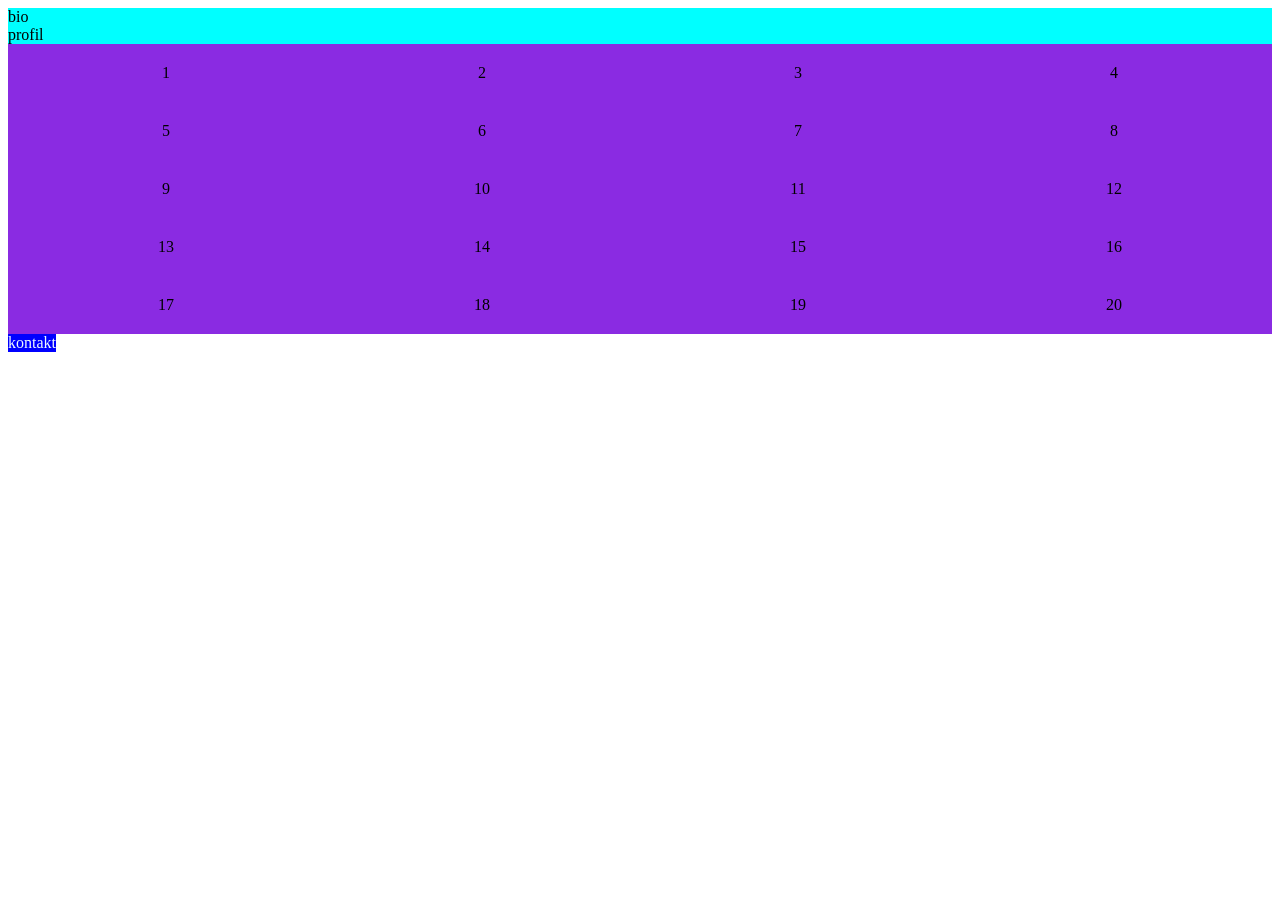
==== index.html @ 769394e2 "added css files and worked on the body" ====
<!doctype html>
<html lang="en">
    <head>
        <meta charset="UTF-8" />
        <meta name="viewport" content="width=device-width, initial-scale=1.0" />
        <title>Quiz App</title>
        <script src="script.js"></script>
        <link rel="stylesheet" href="style.css" />
    </head>

    <body>
        <header>
            <nav>
                <div>bio</div>
                <div>profil</div>
            </nav>
        </header>
        <main>
            <div class="card">1</div>
            <div class="card">2</div>
            <div class="card">3</div>
            <div class="card">4</div>
            <div class="card">5</div>
            <div class="card">6</div>
            <div class="card">7</div>
            <div class="card">8</div>
            <div class="card">9</div>
            <div class="card">10</div>
            <div class="card">11</div>
            <div class="card">12</div>
            <div class="card">13</div>
            <div class="card">14</div>
            <div class="card">15</div>
            <div class="card">16</div>
            <div class="card">17</div>
            <div class="card">18</div>
            <div class="card">19</div>
            <div class="card">20</div>
        </main>
        <footer><div>kontakt</div></footer>
    </body>
</html>
---- style.css ----
header {
    background-color: aqua;
}

main {
    display: grid;
    grid-template-columns: 1fr 1fr 1fr 1fr;

    background-color: blueviolet;
}
.card {
    text-align: center;
    justify-content: center;
    align-items: center;
    padding: 20px;
}
footer {
    display: grid;
    justify-content: center;
    width: fit-content;
    text-align: center;
    color: aliceblue;
    background-color: blue;
}
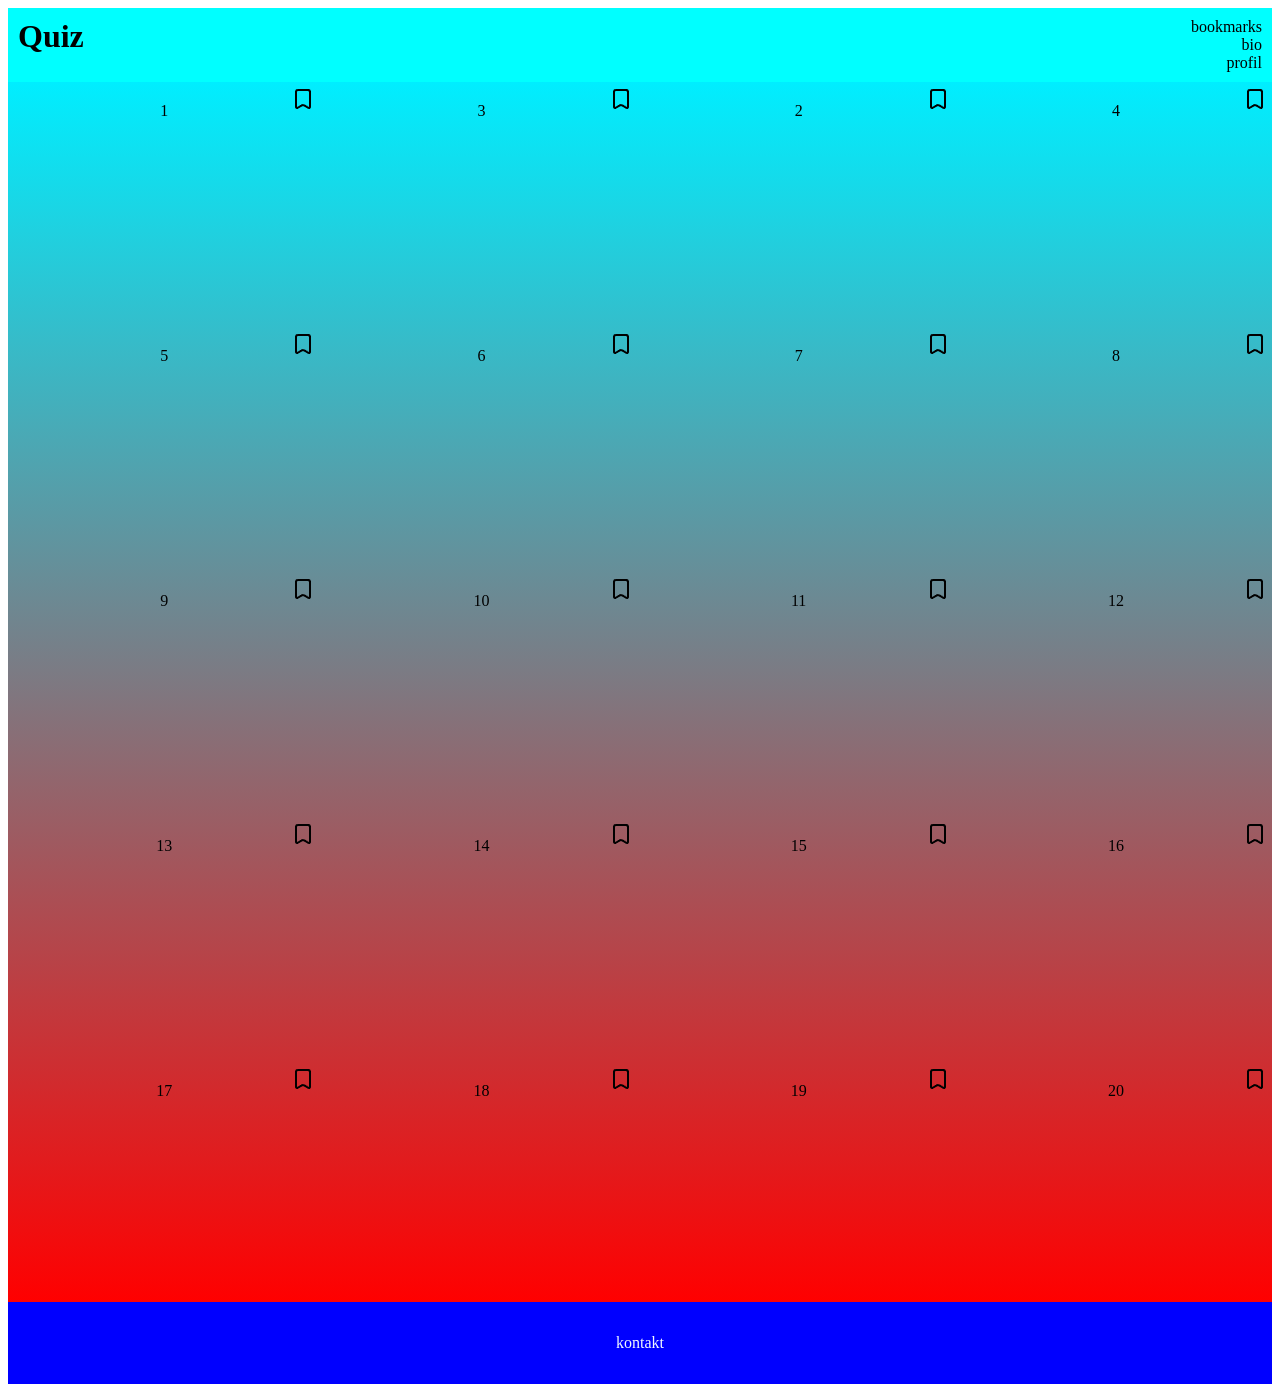
==== commit e39615d2: "branch commit 1" ====
--- a/index.html
+++ b/index.html
@@ -10,32 +10,58 @@
 
     <body>
         <header>
+            <h1>Quiz</h1>
             <nav>
+                <div>bookmarks</div>
                 <div>bio</div>
                 <div>profil</div>
             </nav>
         </header>
         <main>
-            <div class="card">1</div>
-            <div class="card">2</div>
-            <div class="card">3</div>
-            <div class="card">4</div>
-            <div class="card">5</div>
-            <div class="card">6</div>
-            <div class="card">7</div>
-            <div class="card">8</div>
-            <div class="card">9</div>
-            <div class="card">10</div>
-            <div class="card">11</div>
-            <div class="card">12</div>
-            <div class="card">13</div>
-            <div class="card">14</div>
-            <div class="card">15</div>
-            <div class="card">16</div>
-            <div class="card">17</div>
-            <div class="card">18</div>
-            <div class="card">19</div>
-            <div class="card">20</div>
+            <div class="card">
+                1 <img src="./assests/bookmark.png" alt="" />
+            </div>
+            <div class="card">3<img src="./assests/bookmark.png" alt="" /></div>
+            <div class="card">2<img src="./assests/bookmark.png" alt="" /></div>
+            <div class="card">4<img src="./assests/bookmark.png" alt="" /></div>
+            <div class="card">5<img src="./assests/bookmark.png" alt="" /></div>
+            <div class="card">6<img src="./assests/bookmark.png" alt="" /></div>
+            <div class="card">7<img src="./assests/bookmark.png" alt="" /></div>
+            <div class="card">8<img src="./assests/bookmark.png" alt="" /></div>
+            <div class="card">9<img src="./assests/bookmark.png" alt="" /></div>
+            <div class="card">
+                10<img src="./assests/bookmark.png" alt="" />
+            </div>
+            <div class="card">
+                11<img src="./assests/bookmark.png" alt="" />
+            </div>
+            <div class="card">
+                12<img src="./assests/bookmark.png" alt="" />
+            </div>
+            <div class="card">
+                13<img src="./assests/bookmark.png" alt="" />
+            </div>
+            <div class="card">
+                14<img src="./assests/bookmark.png" alt="" />
+            </div>
+            <div class="card">
+                15<img src="./assests/bookmark.png" alt="" />
+            </div>
+            <div class="card">
+                16<img src="./assests/bookmark.png" alt="" />
+            </div>
+            <div class="card">
+                17<img src="./assests/bookmark.png" alt="" />
+            </div>
+            <div class="card">
+                18<img src="./assests/bookmark.png" alt="" />
+            </div>
+            <div class="card">
+                19<img src="./assests/bookmark.png" alt="" />
+            </div>
+            <div class="card">
+                20<img src="./assests/bookmark.png" alt="" />
+            </div>
         </main>
         <footer><div>kontakt</div></footer>
     </body>
--- a/style.css
+++ b/style.css
@@ -1,24 +1,2 @@
-header {
-    background-color: aqua;
-}
-
-main {
-    display: grid;
-    grid-template-columns: 1fr 1fr 1fr 1fr;
-
-    background-color: blueviolet;
-}
-.card {
-    text-align: center;
-    justify-content: center;
-    align-items: center;
-    padding: 20px;
-}
-footer {
-    display: grid;
-    justify-content: center;
-    width: fit-content;
-    text-align: center;
-    color: aliceblue;
-    background-color: blue;
-}
+@import "global.css";
+@import "bio.css";
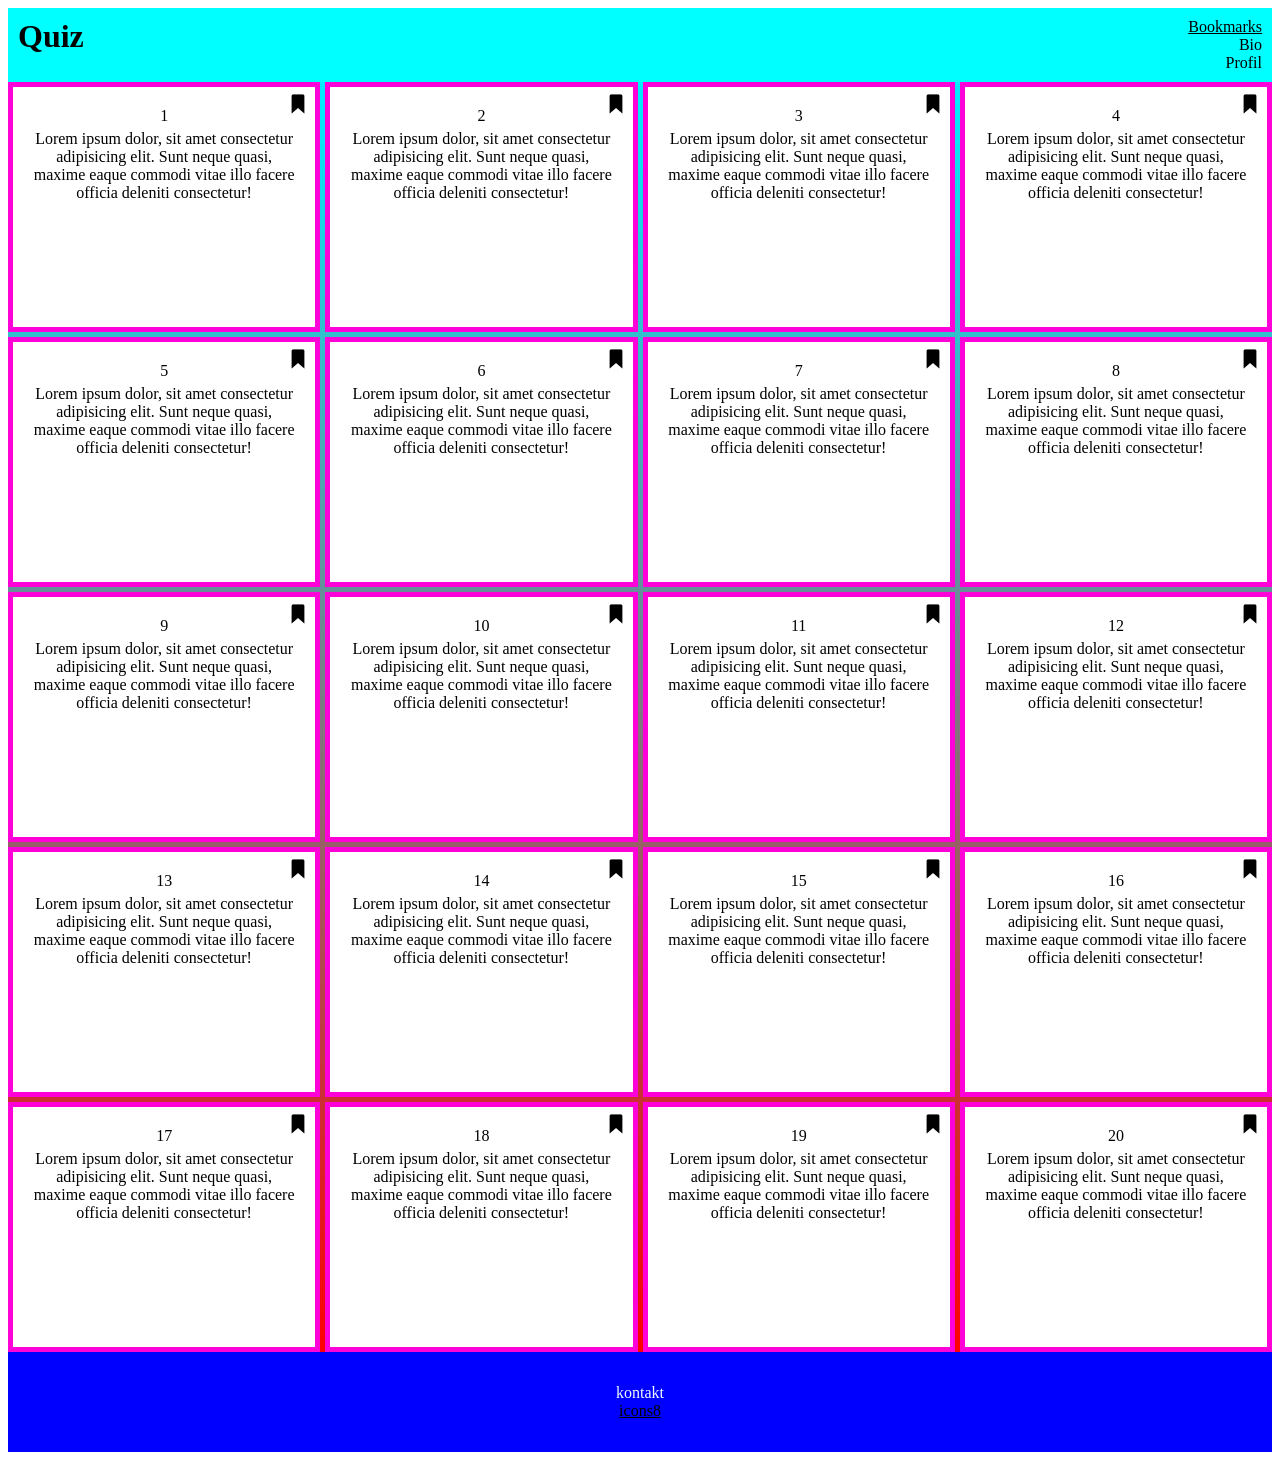
==== commit be5dcdda: "lorem ipsum" ====
--- a/index.html
+++ b/index.html
@@ -12,57 +12,197 @@
         <header>
             <h1>Quiz</h1>
             <nav>
-                <div>bookmarks</div>
-                <div>bio</div>
-                <div>profil</div>
+                <a href="./bookmarks.html">Bookmarks</a>
+
+                <div>Bio</div>
+                <div>Profil</div>
             </nav>
         </header>
         <main>
             <div class="card">
-                1 <img src="./assests/bookmark.png" alt="" />
-            </div>
-            <div class="card">3<img src="./assests/bookmark.png" alt="" /></div>
-            <div class="card">2<img src="./assests/bookmark.png" alt="" /></div>
-            <div class="card">4<img src="./assests/bookmark.png" alt="" /></div>
-            <div class="card">5<img src="./assests/bookmark.png" alt="" /></div>
-            <div class="card">6<img src="./assests/bookmark.png" alt="" /></div>
-            <div class="card">7<img src="./assests/bookmark.png" alt="" /></div>
-            <div class="card">8<img src="./assests/bookmark.png" alt="" /></div>
-            <div class="card">9<img src="./assests/bookmark.png" alt="" /></div>
-            <div class="card">
-                10<img src="./assests/bookmark.png" alt="" />
-            </div>
-            <div class="card">
-                11<img src="./assests/bookmark.png" alt="" />
-            </div>
-            <div class="card">
-                12<img src="./assests/bookmark.png" alt="" />
-            </div>
-            <div class="card">
-                13<img src="./assests/bookmark.png" alt="" />
-            </div>
-            <div class="card">
-                14<img src="./assests/bookmark.png" alt="" />
-            </div>
-            <div class="card">
-                15<img src="./assests/bookmark.png" alt="" />
-            </div>
-            <div class="card">
-                16<img src="./assests/bookmark.png" alt="" />
-            </div>
-            <div class="card">
-                17<img src="./assests/bookmark.png" alt="" />
-            </div>
-            <div class="card">
-                18<img src="./assests/bookmark.png" alt="" />
-            </div>
-            <div class="card">
-                19<img src="./assests/bookmark.png" alt="" />
-            </div>
-            <div class="card">
-                20<img src="./assests/bookmark.png" alt="" />
+                1
+                <div>
+                    Lorem ipsum dolor, sit amet consectetur adipisicing elit.
+                    Sunt neque quasi, maxime eaque commodi vitae illo facere
+                    officia deleniti consectetur!
+                </div>
+                <img src="./assets/icons8-lesezeichen-24.png" alt="" />
+            </div>
+            <div class="card">
+                2
+                <div>
+                    Lorem ipsum dolor, sit amet consectetur adipisicing elit.
+                    Sunt neque quasi, maxime eaque commodi vitae illo facere
+                    officia deleniti consectetur!
+                </div>
+                <img src="./assets/icons8-lesezeichen-24.png" alt="" />
+            </div>
+            <div class="card">
+                3
+                <div>
+                    Lorem ipsum dolor, sit amet consectetur adipisicing elit.
+                    Sunt neque quasi, maxime eaque commodi vitae illo facere
+                    officia deleniti consectetur!
+                </div>
+                <img src="./assets/icons8-lesezeichen-24.png" alt="" />
+            </div>
+            <div class="card">
+                4
+                <div>
+                    Lorem ipsum dolor, sit amet consectetur adipisicing elit.
+                    Sunt neque quasi, maxime eaque commodi vitae illo facere
+                    officia deleniti consectetur!
+                </div>
+                <img src="./assets/icons8-lesezeichen-24.png" alt="" />
+            </div>
+            <div class="card">
+                5
+                <div>
+                    Lorem ipsum dolor, sit amet consectetur adipisicing elit.
+                    Sunt neque quasi, maxime eaque commodi vitae illo facere
+                    officia deleniti consectetur!
+                </div>
+                <img src="./assets/icons8-lesezeichen-24.png" alt="" />
+            </div>
+            <div class="card">
+                6
+                <div>
+                    Lorem ipsum dolor, sit amet consectetur adipisicing elit.
+                    Sunt neque quasi, maxime eaque commodi vitae illo facere
+                    officia deleniti consectetur!
+                </div>
+                <img src="./assets/icons8-lesezeichen-24.png" alt="" />
+            </div>
+            <div class="card">
+                7
+                <div>
+                    Lorem ipsum dolor, sit amet consectetur adipisicing elit.
+                    Sunt neque quasi, maxime eaque commodi vitae illo facere
+                    officia deleniti consectetur!
+                </div>
+                <img src="./assets/icons8-lesezeichen-24.png" alt="" />
+            </div>
+            <div class="card">
+                8
+                <div>
+                    Lorem ipsum dolor, sit amet consectetur adipisicing elit.
+                    Sunt neque quasi, maxime eaque commodi vitae illo facere
+                    officia deleniti consectetur!
+                </div>
+                <img src="./assets/icons8-lesezeichen-24.png" alt="" />
+            </div>
+            <div class="card">
+                9
+                <div>
+                    Lorem ipsum dolor, sit amet consectetur adipisicing elit.
+                    Sunt neque quasi, maxime eaque commodi vitae illo facere
+                    officia deleniti consectetur!
+                </div>
+                <img src="./assets/icons8-lesezeichen-24.png" alt="" />
+            </div>
+            <div class="card">
+                10
+                <div>
+                    Lorem ipsum dolor, sit amet consectetur adipisicing elit.
+                    Sunt neque quasi, maxime eaque commodi vitae illo facere
+                    officia deleniti consectetur!
+                </div>
+                <img src="./assets/icons8-lesezeichen-24.png" alt="" />
+            </div>
+            <div class="card">
+                11
+                <div>
+                    Lorem ipsum dolor, sit amet consectetur adipisicing elit.
+                    Sunt neque quasi, maxime eaque commodi vitae illo facere
+                    officia deleniti consectetur!
+                </div>
+                <img src="./assets/icons8-lesezeichen-24.png" alt="" />
+            </div>
+            <div class="card">
+                12
+                <div>
+                    Lorem ipsum dolor, sit amet consectetur adipisicing elit.
+                    Sunt neque quasi, maxime eaque commodi vitae illo facere
+                    officia deleniti consectetur!
+                </div>
+                <img src="./assets/icons8-lesezeichen-24.png" alt="" />
+            </div>
+            <div class="card">
+                13
+                <div>
+                    Lorem ipsum dolor, sit amet consectetur adipisicing elit.
+                    Sunt neque quasi, maxime eaque commodi vitae illo facere
+                    officia deleniti consectetur!
+                </div>
+                <img src="./assets/icons8-lesezeichen-24.png" alt="" />
+            </div>
+            <div class="card">
+                14
+                <div>
+                    Lorem ipsum dolor, sit amet consectetur adipisicing elit.
+                    Sunt neque quasi, maxime eaque commodi vitae illo facere
+                    officia deleniti consectetur!
+                </div>
+                <img src="./assets/icons8-lesezeichen-24.png" alt="" />
+            </div>
+            <div class="card">
+                15
+                <div>
+                    Lorem ipsum dolor, sit amet consectetur adipisicing elit.
+                    Sunt neque quasi, maxime eaque commodi vitae illo facere
+                    officia deleniti consectetur!
+                </div>
+                <img src="./assets/icons8-lesezeichen-24.png" alt="" />
+            </div>
+            <div class="card">
+                16
+                <div>
+                    Lorem ipsum dolor, sit amet consectetur adipisicing elit.
+                    Sunt neque quasi, maxime eaque commodi vitae illo facere
+                    officia deleniti consectetur!
+                </div>
+                <img src="./assets/icons8-lesezeichen-24.png" alt="" />
+            </div>
+            <div class="card">
+                17
+                <div>
+                    Lorem ipsum dolor, sit amet consectetur adipisicing elit.
+                    Sunt neque quasi, maxime eaque commodi vitae illo facere
+                    officia deleniti consectetur!
+                </div>
+                <img src="./assets/icons8-lesezeichen-24.png" alt="" />
+            </div>
+            <div class="card">
+                18
+                <div>
+                    Lorem ipsum dolor, sit amet consectetur adipisicing elit.
+                    Sunt neque quasi, maxime eaque commodi vitae illo facere
+                    officia deleniti consectetur!
+                </div>
+                <img src="./assets/icons8-lesezeichen-24.png" alt="" />
+            </div>
+            <div class="card">
+                19
+                <div>
+                    Lorem ipsum dolor, sit amet consectetur adipisicing elit.
+                    Sunt neque quasi, maxime eaque commodi vitae illo facere
+                    officia deleniti consectetur!
+                </div>
+                <img src="./assets/icons8-lesezeichen-24.png" alt="" />
+            </div>
+            <div class="card">
+                20
+                <div>
+                    Lorem ipsum dolor, sit amet consectetur adipisicing elit.
+                    Sunt neque quasi, maxime eaque commodi vitae illo facere
+                    officia deleniti consectetur!
+                </div>
+                <img src="./assets/icons8-lesezeichen-24.png" alt="" />
             </div>
         </main>
-        <footer><div>kontakt</div></footer>
+        <footer>
+            <div>kontakt</div>
+            <a href="https://icons8.de/">icons8</a>
+        </footer>
     </body>
 </html>
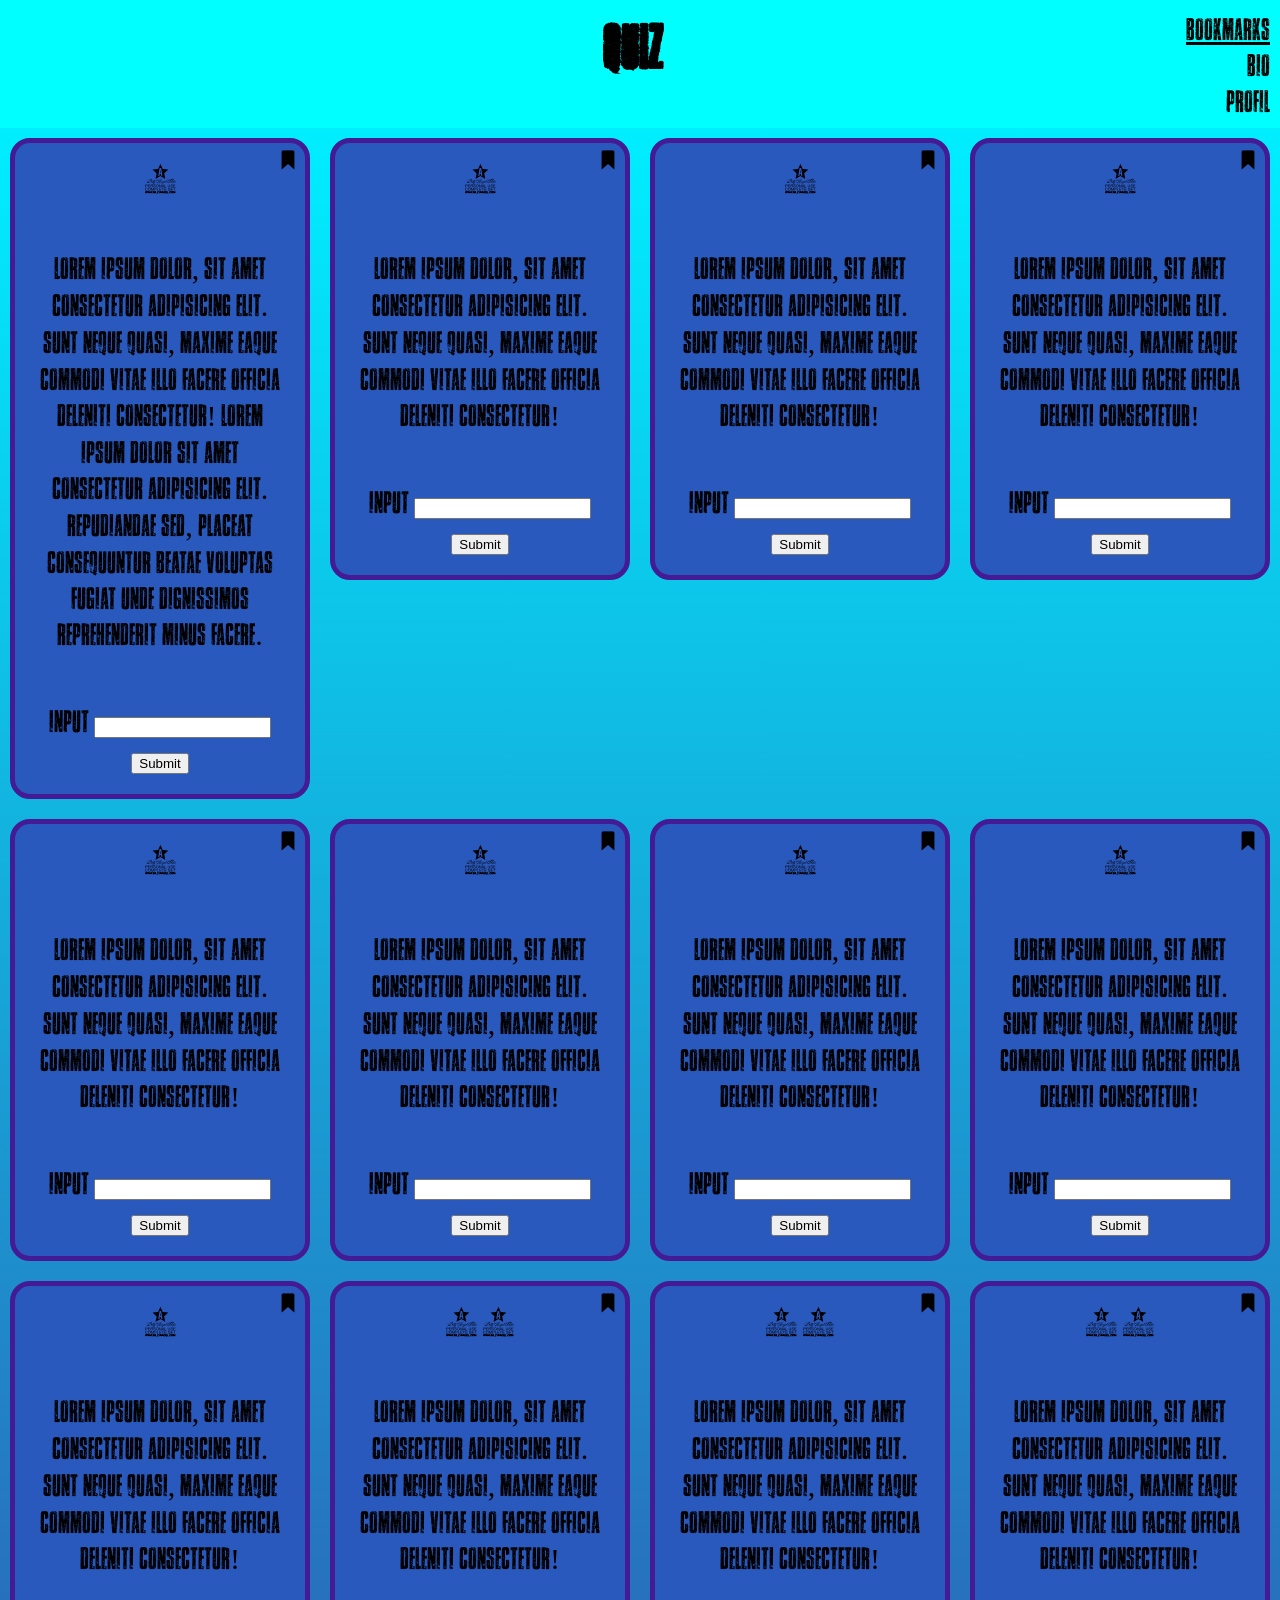
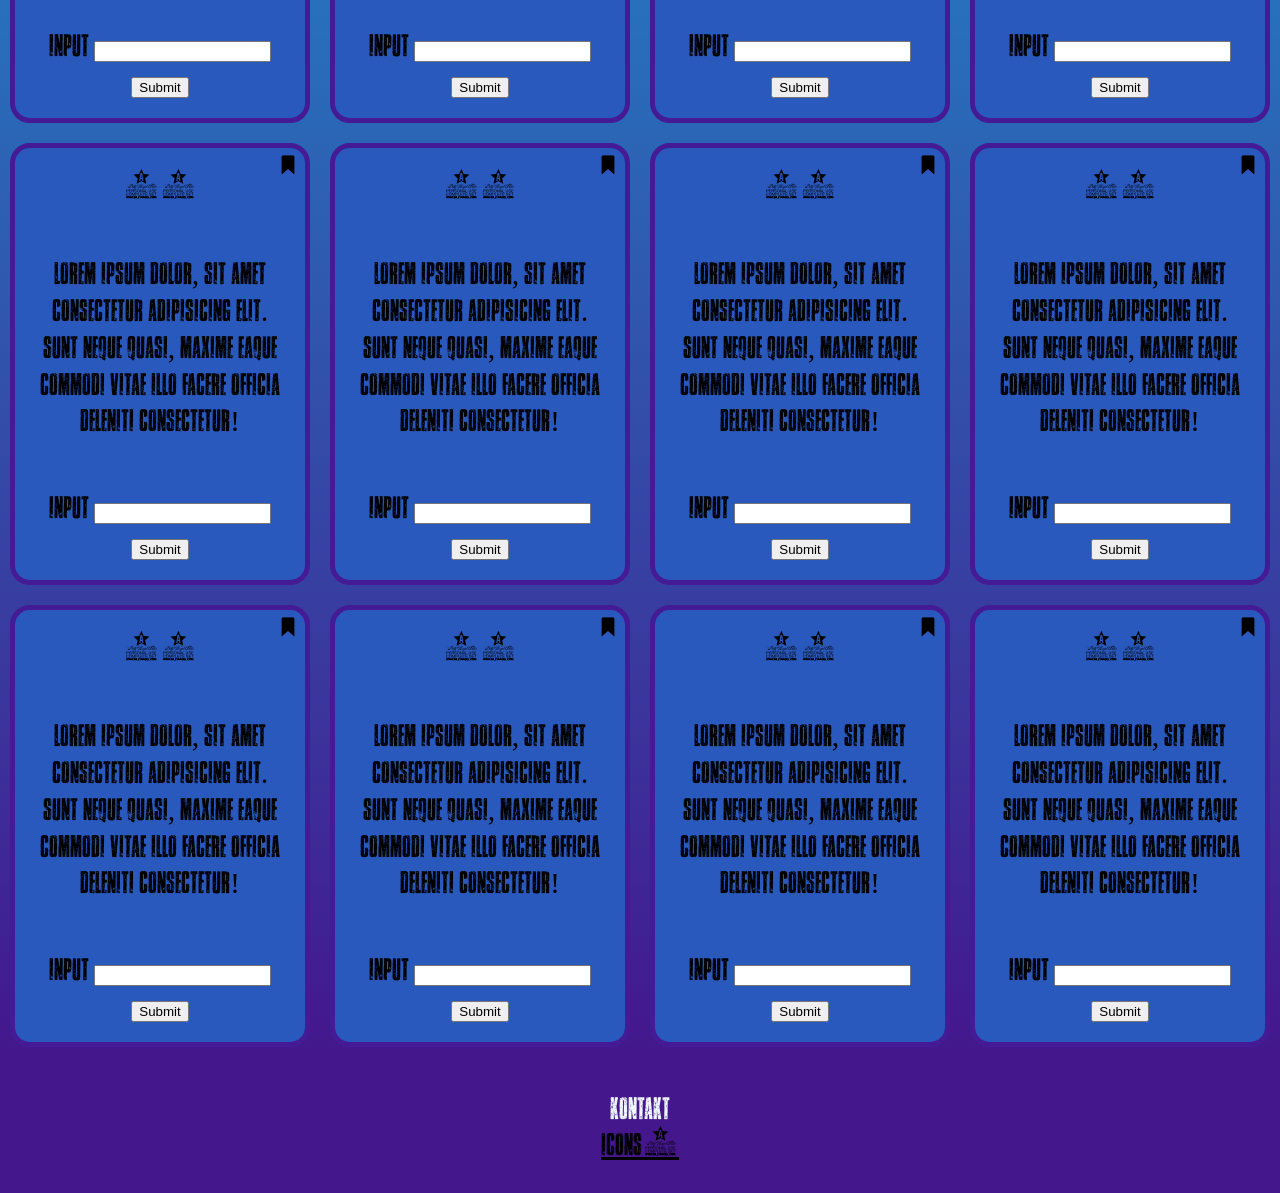
==== commit 64282b34: "test font" ====
--- a/index.html
+++ b/index.html
@@ -24,9 +24,21 @@
                 <div>
                     Lorem ipsum dolor, sit amet consectetur adipisicing elit.
                     Sunt neque quasi, maxime eaque commodi vitae illo facere
-                    officia deleniti consectetur!
-                </div>
-                <img src="./assets/icons8-lesezeichen-24.png" alt="" />
+                    officia deleniti consectetur! Lorem ipsum dolor sit amet
+                    consectetur adipisicing elit. Repudiandae sed, placeat
+                    consequuntur beatae voluptas fugiat unde dignissimos
+                    reprehenderit minus facere.
+                </div>
+                <form action="submit">
+                    <label for="input">Input</label> <input type="text" />
+                    <button class="btnAnswer">Submit</button>
+                </form>
+
+                <img
+                    class="marked"
+                    src="./assets/icons8-lesezeichen-24.png"
+                    alt=""
+                />
             </div>
             <div class="card">
                 2
@@ -35,7 +47,15 @@
                     Sunt neque quasi, maxime eaque commodi vitae illo facere
                     officia deleniti consectetur!
                 </div>
-                <img src="./assets/icons8-lesezeichen-24.png" alt="" />
+                <form action="submit">
+                    <label for="input">Input</label> <input type="text" />
+                    <button class="btnAnswer">Submit</button>
+                </form>
+                <img
+                    class="marked"
+                    src="./assets/icons8-lesezeichen-24.png"
+                    alt=""
+                />
             </div>
             <div class="card">
                 3
@@ -44,7 +64,15 @@
                     Sunt neque quasi, maxime eaque commodi vitae illo facere
                     officia deleniti consectetur!
                 </div>
-                <img src="./assets/icons8-lesezeichen-24.png" alt="" />
+                <form action="submit">
+                    <label for="input">Input</label> <input type="text" />
+                    <button class="btnAnswer">Submit</button>
+                </form>
+                <img
+                    class="marked"
+                    src="./assets/icons8-lesezeichen-24.png"
+                    alt=""
+                />
             </div>
             <div class="card">
                 4
@@ -53,7 +81,15 @@
                     Sunt neque quasi, maxime eaque commodi vitae illo facere
                     officia deleniti consectetur!
                 </div>
-                <img src="./assets/icons8-lesezeichen-24.png" alt="" />
+                <form action="submit">
+                    <label for="input">Input</label> <input type="text" />
+                    <button class="btnAnswer">Submit</button>
+                </form>
+                <img
+                    class="marked"
+                    src="./assets/icons8-lesezeichen-24.png"
+                    alt=""
+                />
             </div>
             <div class="card">
                 5
@@ -62,7 +98,15 @@
                     Sunt neque quasi, maxime eaque commodi vitae illo facere
                     officia deleniti consectetur!
                 </div>
-                <img src="./assets/icons8-lesezeichen-24.png" alt="" />
+                <form action="submit">
+                    <label for="input">Input</label> <input type="text" />
+                    <button class="btnAnswer">Submit</button>
+                </form>
+                <img
+                    class="marked"
+                    src="./assets/icons8-lesezeichen-24.png"
+                    alt=""
+                />
             </div>
             <div class="card">
                 6
@@ -71,7 +115,15 @@
                     Sunt neque quasi, maxime eaque commodi vitae illo facere
                     officia deleniti consectetur!
                 </div>
-                <img src="./assets/icons8-lesezeichen-24.png" alt="" />
+                <form action="submit">
+                    <label for="input">Input</label> <input type="text" />
+                    <button class="btnAnswer">Submit</button>
+                </form>
+                <img
+                    class="marked"
+                    src="./assets/icons8-lesezeichen-24.png"
+                    alt=""
+                />
             </div>
             <div class="card">
                 7
@@ -80,7 +132,15 @@
                     Sunt neque quasi, maxime eaque commodi vitae illo facere
                     officia deleniti consectetur!
                 </div>
-                <img src="./assets/icons8-lesezeichen-24.png" alt="" />
+                <form action="submit">
+                    <label for="input">Input</label> <input type="text" />
+                    <button class="btnAnswer">Submit</button>
+                </form>
+                <img
+                    class="marked"
+                    src="./assets/icons8-lesezeichen-24.png"
+                    alt=""
+                />
             </div>
             <div class="card">
                 8
@@ -89,7 +149,15 @@
                     Sunt neque quasi, maxime eaque commodi vitae illo facere
                     officia deleniti consectetur!
                 </div>
-                <img src="./assets/icons8-lesezeichen-24.png" alt="" />
+                <form action="submit">
+                    <label for="input">Input</label> <input type="text" />
+                    <button class="btnAnswer">Submit</button>
+                </form>
+                <img
+                    class="marked"
+                    src="./assets/icons8-lesezeichen-24.png"
+                    alt=""
+                />
             </div>
             <div class="card">
                 9
@@ -98,7 +166,15 @@
                     Sunt neque quasi, maxime eaque commodi vitae illo facere
                     officia deleniti consectetur!
                 </div>
-                <img src="./assets/icons8-lesezeichen-24.png" alt="" />
+                <form action="submit">
+                    <label for="input">Input</label> <input type="text" />
+                    <button class="btnAnswer">Submit</button>
+                </form>
+                <img
+                    class="marked"
+                    src="./assets/icons8-lesezeichen-24.png"
+                    alt=""
+                />
             </div>
             <div class="card">
                 10
@@ -107,7 +183,15 @@
                     Sunt neque quasi, maxime eaque commodi vitae illo facere
                     officia deleniti consectetur!
                 </div>
-                <img src="./assets/icons8-lesezeichen-24.png" alt="" />
+                <form action="submit">
+                    <label for="input">Input</label> <input type="text" />
+                    <button class="btnAnswer">Submit</button>
+                </form>
+                <img
+                    class="marked"
+                    src="./assets/icons8-lesezeichen-24.png"
+                    alt=""
+                />
             </div>
             <div class="card">
                 11
@@ -116,7 +200,15 @@
                     Sunt neque quasi, maxime eaque commodi vitae illo facere
                     officia deleniti consectetur!
                 </div>
-                <img src="./assets/icons8-lesezeichen-24.png" alt="" />
+                <form action="submit">
+                    <label for="input">Input</label> <input type="text" />
+                    <button class="btnAnswer">Submit</button>
+                </form>
+                <img
+                    class="marked"
+                    src="./assets/icons8-lesezeichen-24.png"
+                    alt=""
+                />
             </div>
             <div class="card">
                 12
@@ -125,7 +217,15 @@
                     Sunt neque quasi, maxime eaque commodi vitae illo facere
                     officia deleniti consectetur!
                 </div>
-                <img src="./assets/icons8-lesezeichen-24.png" alt="" />
+                <form action="submit">
+                    <label for="input">Input</label> <input type="text" />
+                    <button class="btnAnswer">Submit</button>
+                </form>
+                <img
+                    class="marked"
+                    src="./assets/icons8-lesezeichen-24.png"
+                    alt=""
+                />
             </div>
             <div class="card">
                 13
@@ -134,7 +234,15 @@
                     Sunt neque quasi, maxime eaque commodi vitae illo facere
                     officia deleniti consectetur!
                 </div>
-                <img src="./assets/icons8-lesezeichen-24.png" alt="" />
+                <form action="submit">
+                    <label for="input">Input</label> <input type="text" />
+                    <button class="btnAnswer">Submit</button>
+                </form>
+                <img
+                    class="marked"
+                    src="./assets/icons8-lesezeichen-24.png"
+                    alt=""
+                />
             </div>
             <div class="card">
                 14
@@ -143,7 +251,15 @@
                     Sunt neque quasi, maxime eaque commodi vitae illo facere
                     officia deleniti consectetur!
                 </div>
-                <img src="./assets/icons8-lesezeichen-24.png" alt="" />
+                <form action="submit">
+                    <label for="input">Input</label> <input type="text" />
+                    <button class="btnAnswer">Submit</button>
+                </form>
+                <img
+                    class="marked"
+                    src="./assets/icons8-lesezeichen-24.png"
+                    alt=""
+                />
             </div>
             <div class="card">
                 15
@@ -152,7 +268,15 @@
                     Sunt neque quasi, maxime eaque commodi vitae illo facere
                     officia deleniti consectetur!
                 </div>
-                <img src="./assets/icons8-lesezeichen-24.png" alt="" />
+                <form action="submit">
+                    <label for="input">Input</label> <input type="text" />
+                    <button class="btnAnswer">Submit</button>
+                </form>
+                <img
+                    class="marked"
+                    src="./assets/icons8-lesezeichen-24.png"
+                    alt=""
+                />
             </div>
             <div class="card">
                 16
@@ -161,7 +285,15 @@
                     Sunt neque quasi, maxime eaque commodi vitae illo facere
                     officia deleniti consectetur!
                 </div>
-                <img src="./assets/icons8-lesezeichen-24.png" alt="" />
+                <form action="submit">
+                    <label for="input">Input</label> <input type="text" />
+                    <button class="btnAnswer">Submit</button>
+                </form>
+                <img
+                    class="marked"
+                    src="./assets/icons8-lesezeichen-24.png"
+                    alt=""
+                />
             </div>
             <div class="card">
                 17
@@ -170,7 +302,15 @@
                     Sunt neque quasi, maxime eaque commodi vitae illo facere
                     officia deleniti consectetur!
                 </div>
-                <img src="./assets/icons8-lesezeichen-24.png" alt="" />
+                <form action="submit">
+                    <label for="input">Input</label> <input type="text" />
+                    <button class="btnAnswer">Submit</button>
+                </form>
+                <img
+                    class="marked"
+                    src="./assets/icons8-lesezeichen-24.png"
+                    alt=""
+                />
             </div>
             <div class="card">
                 18
@@ -179,7 +319,15 @@
                     Sunt neque quasi, maxime eaque commodi vitae illo facere
                     officia deleniti consectetur!
                 </div>
-                <img src="./assets/icons8-lesezeichen-24.png" alt="" />
+                <form action="submit">
+                    <label for="input">Input</label> <input type="text" />
+                    <button class="btnAnswer">Submit</button>
+                </form>
+                <img
+                    class="marked"
+                    src="./assets/icons8-lesezeichen-24.png"
+                    alt=""
+                />
             </div>
             <div class="card">
                 19
@@ -188,7 +336,15 @@
                     Sunt neque quasi, maxime eaque commodi vitae illo facere
                     officia deleniti consectetur!
                 </div>
-                <img src="./assets/icons8-lesezeichen-24.png" alt="" />
+                <form action="submit">
+                    <label for="input">Input</label> <input type="text" />
+                    <button class="btnAnswer">Submit</button>
+                </form>
+                <img
+                    class="marked"
+                    src="./assets/icons8-lesezeichen-24.png"
+                    alt=""
+                />
             </div>
             <div class="card">
                 20
@@ -197,7 +353,15 @@
                     Sunt neque quasi, maxime eaque commodi vitae illo facere
                     officia deleniti consectetur!
                 </div>
-                <img src="./assets/icons8-lesezeichen-24.png" alt="" />
+                <form action="submit">
+                    <label for="input">Input</label> <input type="text" />
+                    <button class="btnAnswer">Submit</button>
+                </form>
+                <img
+                    class="marked"
+                    src="./assets/icons8-lesezeichen-24.png"
+                    alt=""
+                />
             </div>
         </main>
         <footer>
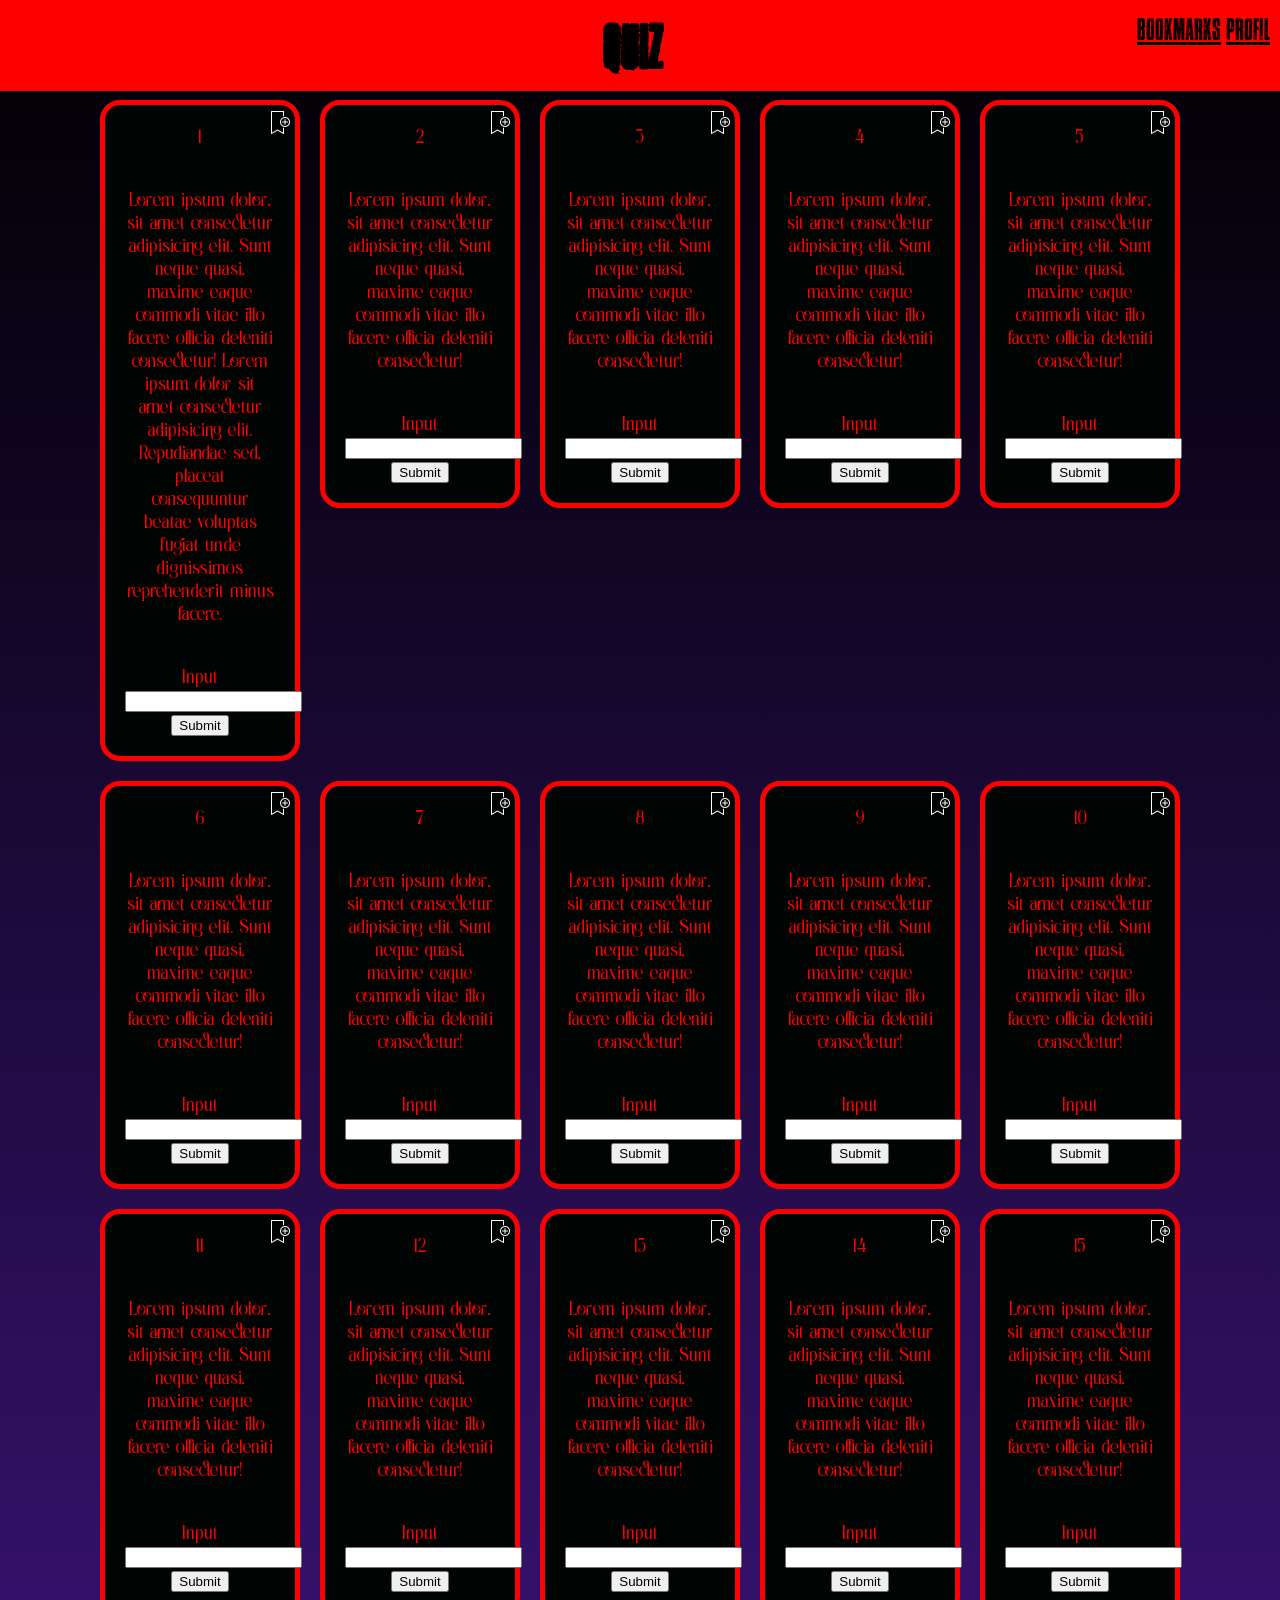
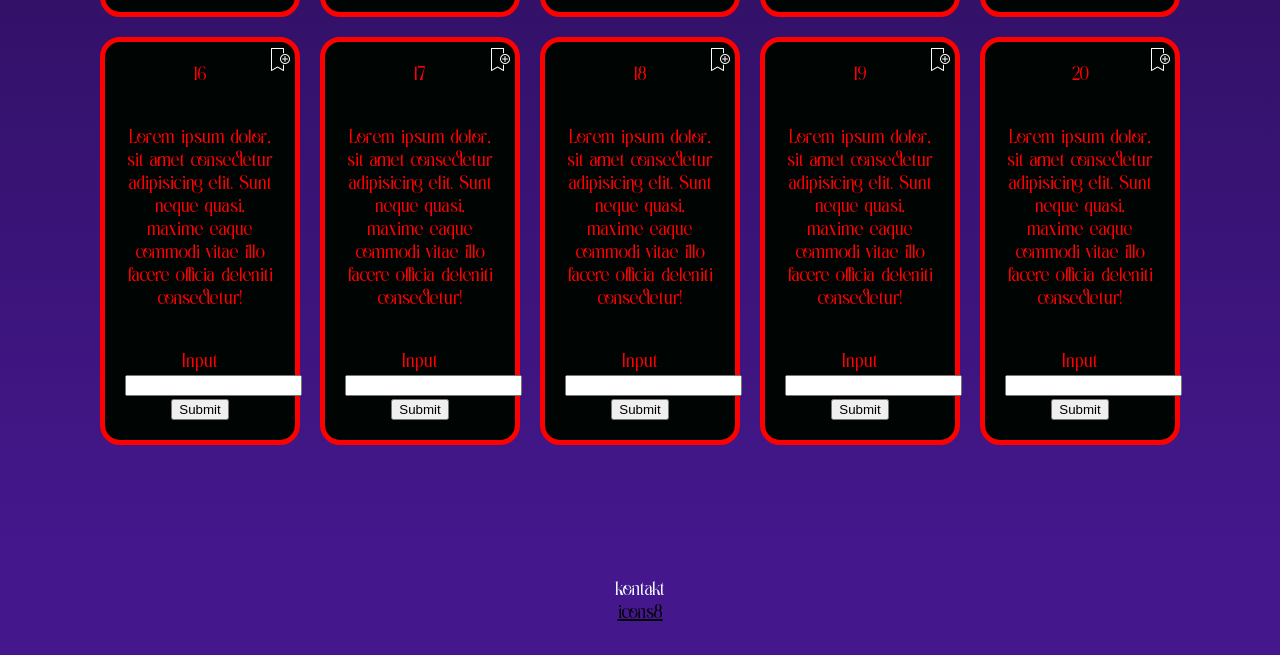
==== commit 4d6e2a47: "new styles and little js" ====
--- a/index.html
+++ b/index.html
@@ -4,7 +4,7 @@
         <meta charset="UTF-8" />
         <meta name="viewport" content="width=device-width, initial-scale=1.0" />
         <title>Quiz App</title>
-        <script src="script.js"></script>
+        <script src="script.js" defer></script>
         <link rel="stylesheet" href="style.css" />
     </head>
 
@@ -13,9 +13,8 @@
             <h1>Quiz</h1>
             <nav>
                 <a href="./bookmarks.html">Bookmarks</a>
-
-                <div>Bio</div>
-                <div>Profil</div>
+                <!-- <a href="./bio.html">Bio</a> -->
+                <a href="./profil.html">Profil</a>
             </nav>
         </header>
         <main>
@@ -29,15 +28,19 @@
                     consequuntur beatae voluptas fugiat unde dignissimos
                     reprehenderit minus facere.
                 </div>
-                <form action="submit">
-                    <label for="input">Input</label> <input type="text" />
-                    <button class="btnAnswer">Submit</button>
-                </form>
-
-                <img
-                    class="marked"
-                    src="./assets/icons8-lesezeichen-24.png"
-                    alt=""
+                <form action="submit" class="form">
+                    <label for="input">Input</label> <input type="text" />
+                    <button class="btnAnswer">Submit</button>
+                </form>
+                <img
+                    class="addBookmark"
+                    src="./assets/icons8-add-bookmark-50.png"
+                    alt="add bookmark"
+                />
+                <img
+                    class="marked"
+                    src="./assets/icons8-lesezeichen-24.png"
+                    alt="marked bookmark"
                 />
             </div>
             <div class="card">
@@ -47,10 +50,15 @@
                     Sunt neque quasi, maxime eaque commodi vitae illo facere
                     officia deleniti consectetur!
                 </div>
-                <form action="submit">
-                    <label for="input">Input</label> <input type="text" />
-                    <button class="btnAnswer">Submit</button>
-                </form>
+                <form action="submit" class="form">
+                    <label for="input">Input</label> <input type="text" />
+                    <button class="btnAnswer">Submit</button>
+                </form>
+                <img
+                    class="addBookmark"
+                    src="./assets/icons8-add-bookmark-50.png"
+                    alt="add bookmark"
+                />
                 <img
                     class="marked"
                     src="./assets/icons8-lesezeichen-24.png"
@@ -64,10 +72,15 @@
                     Sunt neque quasi, maxime eaque commodi vitae illo facere
                     officia deleniti consectetur!
                 </div>
-                <form action="submit">
-                    <label for="input">Input</label> <input type="text" />
-                    <button class="btnAnswer">Submit</button>
-                </form>
+                <form action="submit" class="form">
+                    <label for="input">Input</label> <input type="text" />
+                    <button class="btnAnswer">Submit</button>
+                </form>
+                <img
+                    class="addBookmark"
+                    src="./assets/icons8-add-bookmark-50.png"
+                    alt="add bookmark"
+                />
                 <img
                     class="marked"
                     src="./assets/icons8-lesezeichen-24.png"
@@ -81,7 +94,12 @@
                     Sunt neque quasi, maxime eaque commodi vitae illo facere
                     officia deleniti consectetur!
                 </div>
-                <form action="submit">
+                <img
+                    class="addBookmark"
+                    src="./assets/icons8-add-bookmark-50.png"
+                    alt="add bookmark"
+                />
+                <form action="submit" class="form">
                     <label for="input">Input</label> <input type="text" />
                     <button class="btnAnswer">Submit</button>
                 </form>
@@ -98,10 +116,15 @@
                     Sunt neque quasi, maxime eaque commodi vitae illo facere
                     officia deleniti consectetur!
                 </div>
-                <form action="submit">
-                    <label for="input">Input</label> <input type="text" />
-                    <button class="btnAnswer">Submit</button>
-                </form>
+                <form action="submit" class="form">
+                    <label for="input">Input</label> <input type="text" />
+                    <button class="btnAnswer">Submit</button>
+                </form>
+                <img
+                    class="addBookmark"
+                    src="./assets/icons8-add-bookmark-50.png"
+                    alt="add bookmark"
+                />
                 <img
                     class="marked"
                     src="./assets/icons8-lesezeichen-24.png"
@@ -115,10 +138,15 @@
                     Sunt neque quasi, maxime eaque commodi vitae illo facere
                     officia deleniti consectetur!
                 </div>
-                <form action="submit">
-                    <label for="input">Input</label> <input type="text" />
-                    <button class="btnAnswer">Submit</button>
-                </form>
+                <form action="submit" class="form">
+                    <label for="input">Input</label> <input type="text" />
+                    <button class="btnAnswer">Submit</button>
+                </form>
+                <img
+                    class="addBookmark"
+                    src="./assets/icons8-add-bookmark-50.png"
+                    alt="add bookmark"
+                />
                 <img
                     class="marked"
                     src="./assets/icons8-lesezeichen-24.png"
@@ -132,10 +160,15 @@
                     Sunt neque quasi, maxime eaque commodi vitae illo facere
                     officia deleniti consectetur!
                 </div>
-                <form action="submit">
-                    <label for="input">Input</label> <input type="text" />
-                    <button class="btnAnswer">Submit</button>
-                </form>
+                <form action="submit" class="form">
+                    <label for="input">Input</label> <input type="text" />
+                    <button class="btnAnswer">Submit</button>
+                </form>
+                <img
+                    class="addBookmark"
+                    src="./assets/icons8-add-bookmark-50.png"
+                    alt="add bookmark"
+                />
                 <img
                     class="marked"
                     src="./assets/icons8-lesezeichen-24.png"
@@ -149,10 +182,15 @@
                     Sunt neque quasi, maxime eaque commodi vitae illo facere
                     officia deleniti consectetur!
                 </div>
-                <form action="submit">
-                    <label for="input">Input</label> <input type="text" />
-                    <button class="btnAnswer">Submit</button>
-                </form>
+                <form action="submit" class="form">
+                    <label for="input">Input</label> <input type="text" />
+                    <button class="btnAnswer">Submit</button>
+                </form>
+                <img
+                    class="addBookmark"
+                    src="./assets/icons8-add-bookmark-50.png"
+                    alt="add bookmark"
+                />
                 <img
                     class="marked"
                     src="./assets/icons8-lesezeichen-24.png"
@@ -166,10 +204,15 @@
                     Sunt neque quasi, maxime eaque commodi vitae illo facere
                     officia deleniti consectetur!
                 </div>
-                <form action="submit">
-                    <label for="input">Input</label> <input type="text" />
-                    <button class="btnAnswer">Submit</button>
-                </form>
+                <form action="submit" class="form">
+                    <label for="input">Input</label> <input type="text" />
+                    <button class="btnAnswer">Submit</button>
+                </form>
+                <img
+                    class="addBookmark"
+                    src="./assets/icons8-add-bookmark-50.png"
+                    alt="add bookmark"
+                />
                 <img
                     class="marked"
                     src="./assets/icons8-lesezeichen-24.png"
@@ -183,10 +226,15 @@
                     Sunt neque quasi, maxime eaque commodi vitae illo facere
                     officia deleniti consectetur!
                 </div>
-                <form action="submit">
-                    <label for="input">Input</label> <input type="text" />
-                    <button class="btnAnswer">Submit</button>
-                </form>
+                <form action="submit" class="form">
+                    <label for="input">Input</label> <input type="text" />
+                    <button class="btnAnswer">Submit</button>
+                </form>
+                <img
+                    class="addBookmark"
+                    src="./assets/icons8-add-bookmark-50.png"
+                    alt="add bookmark"
+                />
                 <img
                     class="marked"
                     src="./assets/icons8-lesezeichen-24.png"
@@ -200,10 +248,15 @@
                     Sunt neque quasi, maxime eaque commodi vitae illo facere
                     officia deleniti consectetur!
                 </div>
-                <form action="submit">
-                    <label for="input">Input</label> <input type="text" />
-                    <button class="btnAnswer">Submit</button>
-                </form>
+                <form action="submit" class="form">
+                    <label for="input">Input</label> <input type="text" />
+                    <button class="btnAnswer">Submit</button>
+                </form>
+                <img
+                    class="addBookmark"
+                    src="./assets/icons8-add-bookmark-50.png"
+                    alt="add bookmark"
+                />
                 <img
                     class="marked"
                     src="./assets/icons8-lesezeichen-24.png"
@@ -217,10 +270,15 @@
                     Sunt neque quasi, maxime eaque commodi vitae illo facere
                     officia deleniti consectetur!
                 </div>
-                <form action="submit">
-                    <label for="input">Input</label> <input type="text" />
-                    <button class="btnAnswer">Submit</button>
-                </form>
+                <form action="submit" class="form">
+                    <label for="input">Input</label> <input type="text" />
+                    <button class="btnAnswer">Submit</button>
+                </form>
+                <img
+                    class="addBookmark"
+                    src="./assets/icons8-add-bookmark-50.png"
+                    alt="add bookmark"
+                />
                 <img
                     class="marked"
                     src="./assets/icons8-lesezeichen-24.png"
@@ -234,10 +292,15 @@
                     Sunt neque quasi, maxime eaque commodi vitae illo facere
                     officia deleniti consectetur!
                 </div>
-                <form action="submit">
-                    <label for="input">Input</label> <input type="text" />
-                    <button class="btnAnswer">Submit</button>
-                </form>
+                <form action="submit" class="form">
+                    <label for="input">Input</label> <input type="text" />
+                    <button class="btnAnswer">Submit</button>
+                </form>
+                <img
+                    class="addBookmark"
+                    src="./assets/icons8-add-bookmark-50.png"
+                    alt="add bookmark"
+                />
                 <img
                     class="marked"
                     src="./assets/icons8-lesezeichen-24.png"
@@ -251,10 +314,15 @@
                     Sunt neque quasi, maxime eaque commodi vitae illo facere
                     officia deleniti consectetur!
                 </div>
-                <form action="submit">
-                    <label for="input">Input</label> <input type="text" />
-                    <button class="btnAnswer">Submit</button>
-                </form>
+                <form action="submit" class="form">
+                    <label for="input">Input</label> <input type="text" />
+                    <button class="btnAnswer">Submit</button>
+                </form>
+                <img
+                    class="addBookmark"
+                    src="./assets/icons8-add-bookmark-50.png"
+                    alt="add bookmark"
+                />
                 <img
                     class="marked"
                     src="./assets/icons8-lesezeichen-24.png"
@@ -268,10 +336,15 @@
                     Sunt neque quasi, maxime eaque commodi vitae illo facere
                     officia deleniti consectetur!
                 </div>
-                <form action="submit">
-                    <label for="input">Input</label> <input type="text" />
-                    <button class="btnAnswer">Submit</button>
-                </form>
+                <form action="submit" class="form">
+                    <label for="input">Input</label> <input type="text" />
+                    <button class="btnAnswer">Submit</button>
+                </form>
+                <img
+                    class="addBookmark"
+                    src="./assets/icons8-add-bookmark-50.png"
+                    alt="add bookmark"
+                />
                 <img
                     class="marked"
                     src="./assets/icons8-lesezeichen-24.png"
@@ -285,10 +358,15 @@
                     Sunt neque quasi, maxime eaque commodi vitae illo facere
                     officia deleniti consectetur!
                 </div>
-                <form action="submit">
-                    <label for="input">Input</label> <input type="text" />
-                    <button class="btnAnswer">Submit</button>
-                </form>
+                <form action="submit" class="form">
+                    <label for="input">Input</label> <input type="text" />
+                    <button class="btnAnswer">Submit</button>
+                </form>
+                <img
+                    class="addBookmark"
+                    src="./assets/icons8-add-bookmark-50.png"
+                    alt="add bookmark"
+                />
                 <img
                     class="marked"
                     src="./assets/icons8-lesezeichen-24.png"
@@ -302,10 +380,15 @@
                     Sunt neque quasi, maxime eaque commodi vitae illo facere
                     officia deleniti consectetur!
                 </div>
-                <form action="submit">
-                    <label for="input">Input</label> <input type="text" />
-                    <button class="btnAnswer">Submit</button>
-                </form>
+                <form action="submit" class="form">
+                    <label for="input">Input</label> <input type="text" />
+                    <button class="btnAnswer">Submit</button>
+                </form>
+                <img
+                    class="addBookmark"
+                    src="./assets/icons8-add-bookmark-50.png"
+                    alt="add bookmark"
+                />
                 <img
                     class="marked"
                     src="./assets/icons8-lesezeichen-24.png"
@@ -319,10 +402,15 @@
                     Sunt neque quasi, maxime eaque commodi vitae illo facere
                     officia deleniti consectetur!
                 </div>
-                <form action="submit">
-                    <label for="input">Input</label> <input type="text" />
-                    <button class="btnAnswer">Submit</button>
-                </form>
+                <form action="submit" class="form">
+                    <label for="input">Input</label> <input type="text" />
+                    <button class="btnAnswer">Submit</button>
+                </form>
+                <img
+                    class="addBookmark"
+                    src="./assets/icons8-add-bookmark-50.png"
+                    alt="add bookmark"
+                />
                 <img
                     class="marked"
                     src="./assets/icons8-lesezeichen-24.png"
@@ -336,10 +424,15 @@
                     Sunt neque quasi, maxime eaque commodi vitae illo facere
                     officia deleniti consectetur!
                 </div>
-                <form action="submit">
-                    <label for="input">Input</label> <input type="text" />
-                    <button class="btnAnswer">Submit</button>
-                </form>
+                <form action="submit" class="form">
+                    <label for="input">Input</label> <input type="text" />
+                    <button class="btnAnswer">Submit</button>
+                </form>
+                <img
+                    class="addBookmark"
+                    src="./assets/icons8-add-bookmark-50.png"
+                    alt="add bookmark"
+                />
                 <img
                     class="marked"
                     src="./assets/icons8-lesezeichen-24.png"
@@ -353,10 +446,15 @@
                     Sunt neque quasi, maxime eaque commodi vitae illo facere
                     officia deleniti consectetur!
                 </div>
-                <form action="submit">
-                    <label for="input">Input</label> <input type="text" />
-                    <button class="btnAnswer">Submit</button>
-                </form>
+                <form action="submit" class="form">
+                    <label for="input">Input</label> <input type="text" />
+                    <button class="btnAnswer">Submit</button>
+                </form>
+                <img
+                    class="addBookmark"
+                    src="./assets/icons8-add-bookmark-50.png"
+                    alt="add bookmark"
+                />
                 <img
                     class="marked"
                     src="./assets/icons8-lesezeichen-24.png"
